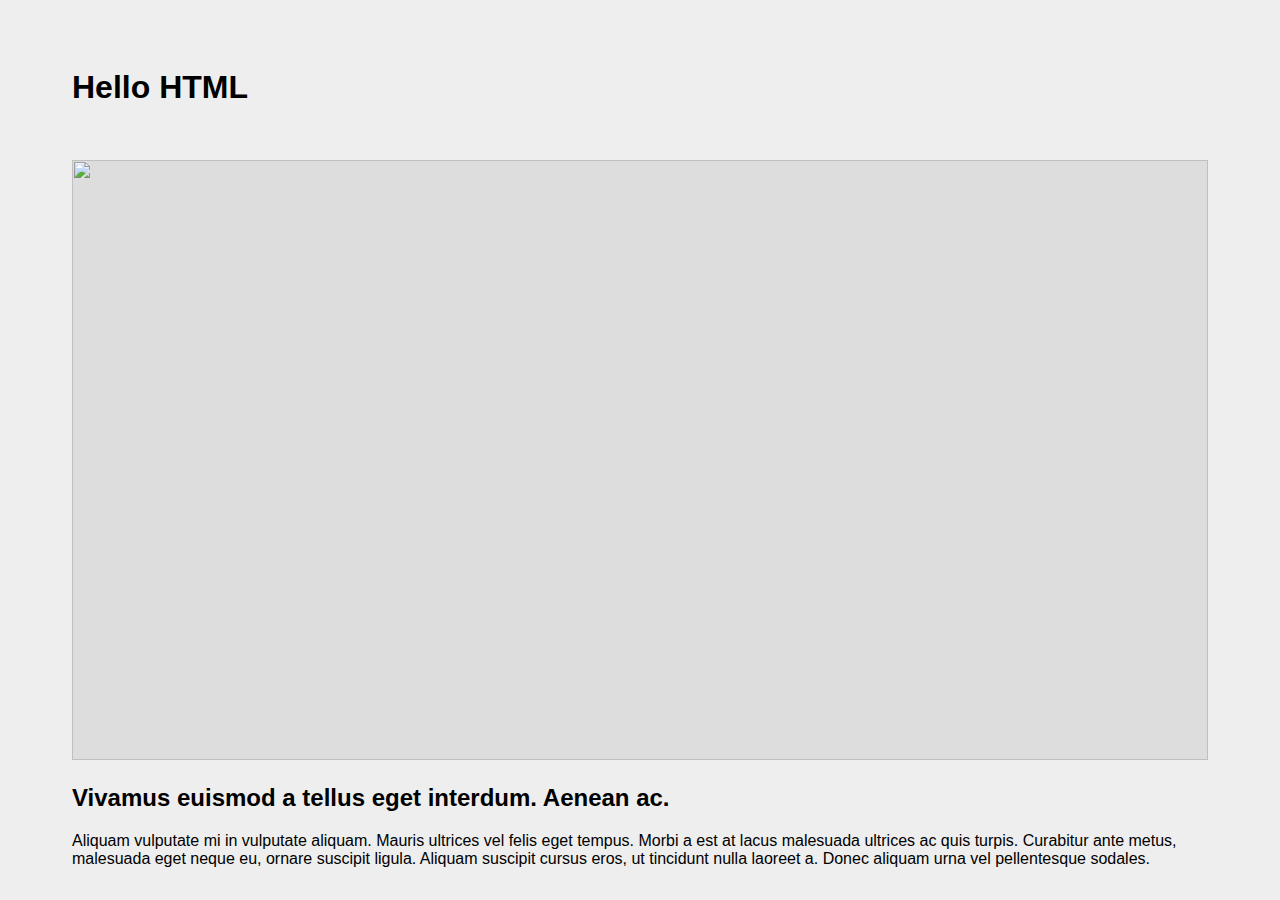
==== article.html @ 719ebbf6 "add: article detail page" ====
<!DOCTYPE html>
<html lang="en">

<head>
    <meta charset="UTF-8">
    <meta name="viewport" content="width=device-width, initial-scale=1.0">
    <meta http-equiv="X-UA-Compatible" content="ie=edge">
    <title>Hello HTML</title>
    <link rel="stylesheet" href="styles.css"/>
</head>

<body>
    <header>
        <h1>Hello HTML</h1>
    </header>
    <main>
        <img class="full-img" src="#">
        <h2>Vivamus euismod a tellus eget interdum. Aenean ac.</h2>
        <p>Aliquam vulputate mi in vulputate aliquam. Mauris ultrices vel felis eget tempus. Morbi a est at lacus malesuada ultrices ac quis turpis. Curabitur ante metus, malesuada eget neque eu, ornare suscipit ligula. Aliquam suscipit cursus eros, ut tincidunt nulla laoreet a. Donec aliquam urna vel pellentesque sodales.</p>
    </main>
</body>

</html>
---- styles.css ----
body {
    max-width: 1200px;
    margin: 0 auto;
    background: #eee;
    font-family: Arial, Helvetica, sans-serif;
}

header {
    padding: 48px 32px 32px;
}

main {
    margin-bottom: 32px;
    padding: 0 32px;
}

a {
    color: black;
}

article {
    display: inline-block;
    margin-bottom: 32px;
}

article img {
    height: 160px;
    width: 240px;
    margin-right: 16px;
    float: left;
    background: #ddd;
}

@media (max-width: 480px) {
    article img {
        width: 100%;
        height: auto;
    }
}

footer {
    margin-bottom: 32px;
    padding: 0 32px;
}

button {
    padding: 16px 20px;
    background: #2D88F2;
    border: none;
    color: white;
}

.full-img {
    width: 100%;
    height: 600px;
    background: #ddd;
}
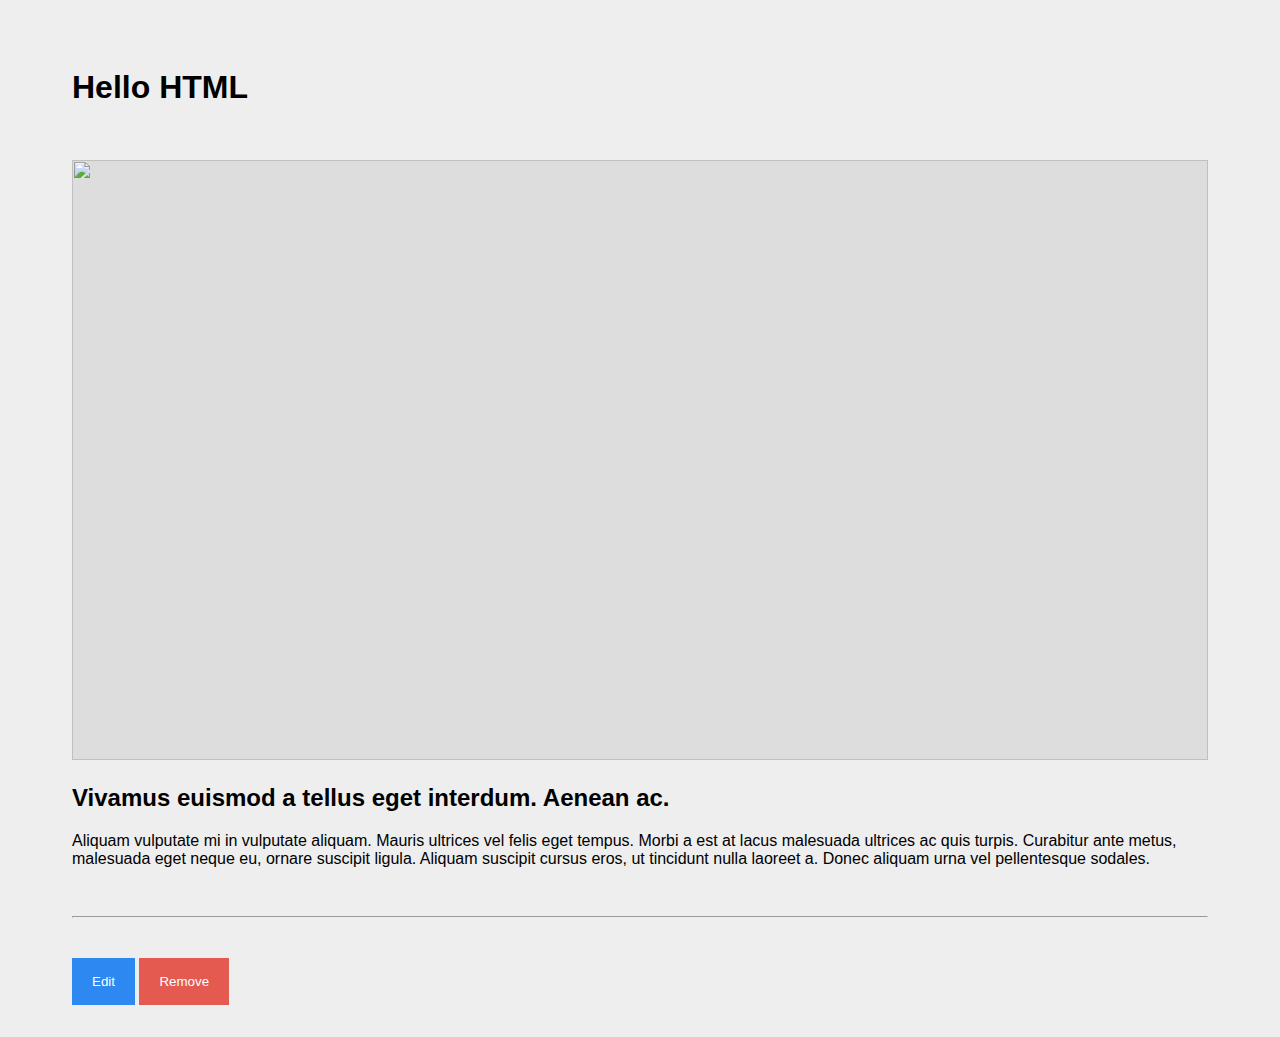
==== commit 7359e395: "add: admin actions" ====
--- a/article.html
+++ b/article.html
@@ -17,6 +17,12 @@
         <img class="full-img" src="#">
         <h2>Vivamus euismod a tellus eget interdum. Aenean ac.</h2>
         <p>Aliquam vulputate mi in vulputate aliquam. Mauris ultrices vel felis eget tempus. Morbi a est at lacus malesuada ultrices ac quis turpis. Curabitur ante metus, malesuada eget neque eu, ornare suscipit ligula. Aliquam suscipit cursus eros, ut tincidunt nulla laoreet a. Donec aliquam urna vel pellentesque sodales.</p>
+
+        <div class="admin-actions">
+            <hr>
+            <button>Edit</button>
+            <button class="red">Remove</button>
+        </div>
     </main>
 </body>
 
--- a/styles.css
+++ b/styles.css
@@ -54,4 +54,57 @@
     width: 100%;
     height: 600px;
     background: #ddd;
+}
+
+form {
+    padding: 64px 48px;
+    background: #ddd;
+    max-width: 400px;
+    margin: 0 auto;
+}
+
+form label, form input {
+    display: block;
+    font-size: 16px;
+}
+
+form label {
+    margin-bottom: 8px;
+    font-weight: bold;
+}
+
+form input {
+    width: 100%;
+    padding: 16px;
+    margin-bottom: 16px;
+    box-sizing: border-box;
+    background: white;
+    border: none;
+}
+
+form button {
+    width: 100%;
+    margin-top: 32px;
+    font-size: 16px;
+}
+
+.text-center {
+    text-align: center;
+}
+
+.admin-actions {
+    margin-bottom: 16px;
+}
+
+.admin-actions hr {
+    margin: 48px 0 32px;
+}
+
+.admin-actions button {
+    display: inline-block;
+    margin-top: 8px;
+}
+
+.admin-actions .red {
+    background: #E45950;
 }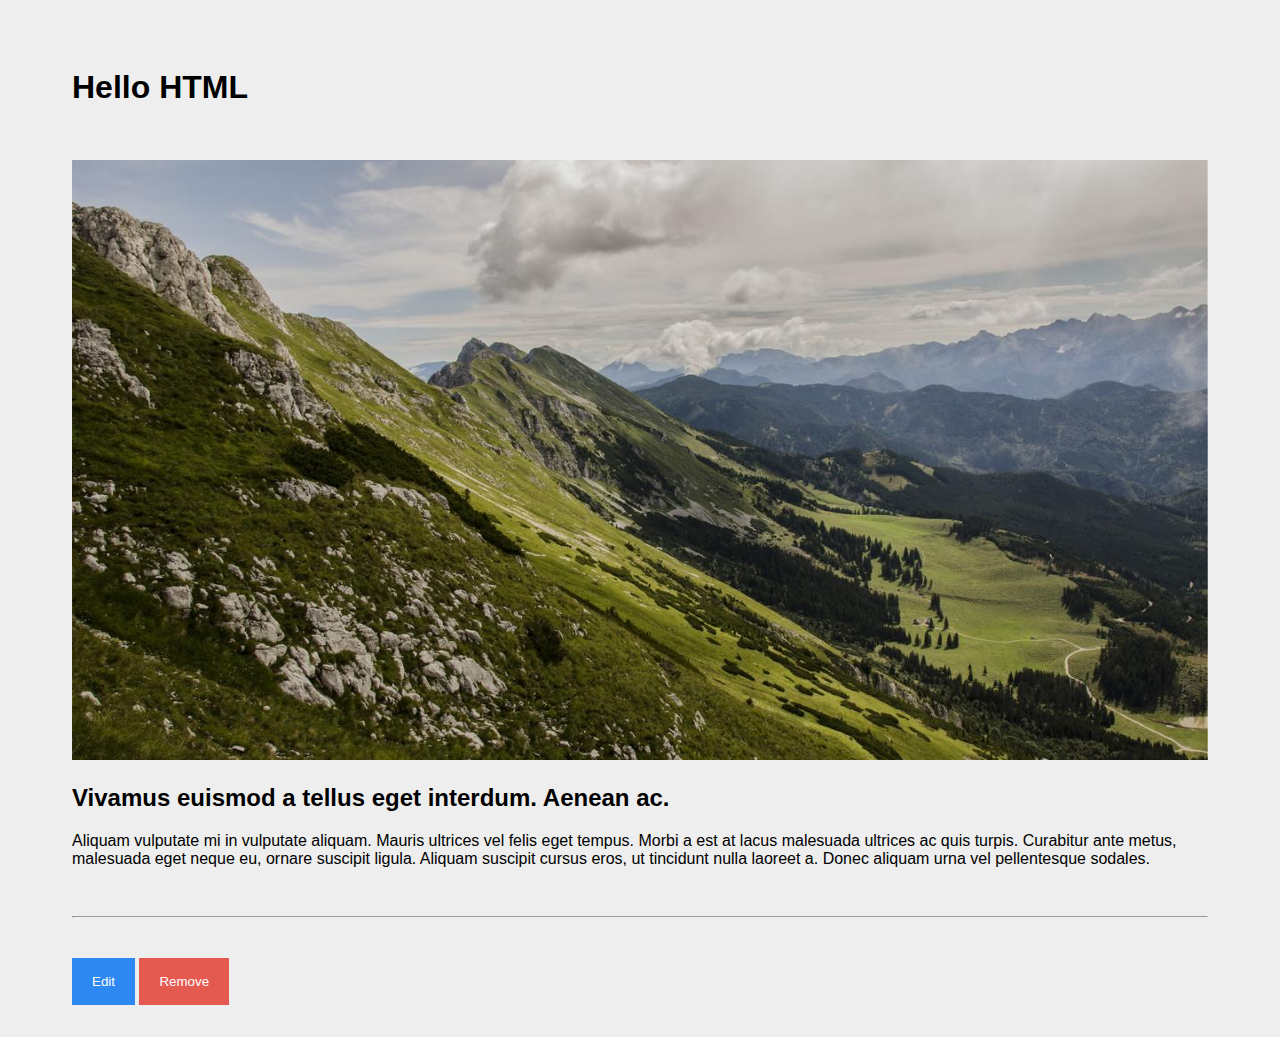
==== commit 31b2809e: "add: placeholder image" ====
--- a/article.html
+++ b/article.html
@@ -14,7 +14,7 @@
         <h1>Hello HTML</h1>
     </header>
     <main>
-        <img class="full-img" src="#">
+        <img class="full-img" src="img.jpg">
         <h2>Vivamus euismod a tellus eget interdum. Aenean ac.</h2>
         <p>Aliquam vulputate mi in vulputate aliquam. Mauris ultrices vel felis eget tempus. Morbi a est at lacus malesuada ultrices ac quis turpis. Curabitur ante metus, malesuada eget neque eu, ornare suscipit ligula. Aliquam suscipit cursus eros, ut tincidunt nulla laoreet a. Donec aliquam urna vel pellentesque sodales.</p>
 
--- a/styles.css
+++ b/styles.css
@@ -59,11 +59,9 @@
 form {
     padding: 64px 48px;
     background: #ddd;
-    max-width: 400px;
-    margin: 0 auto;
 }
 
-form label, form input {
+form label, form input, form textarea {
     display: block;
     font-size: 16px;
 }
@@ -73,19 +71,25 @@
     font-weight: bold;
 }
 
-form input {
+form input, form textarea {
     width: 100%;
     padding: 16px;
     margin-bottom: 16px;
     box-sizing: border-box;
     background: white;
     border: none;
+    font-family: Arial, Helvetica, sans-serif;
 }
 
 form button {
     width: 100%;
     margin-top: 32px;
     font-size: 16px;
+}
+
+.form-center {
+    max-width: 400px;
+    margin: 0 auto;
 }
 
 .text-center {
